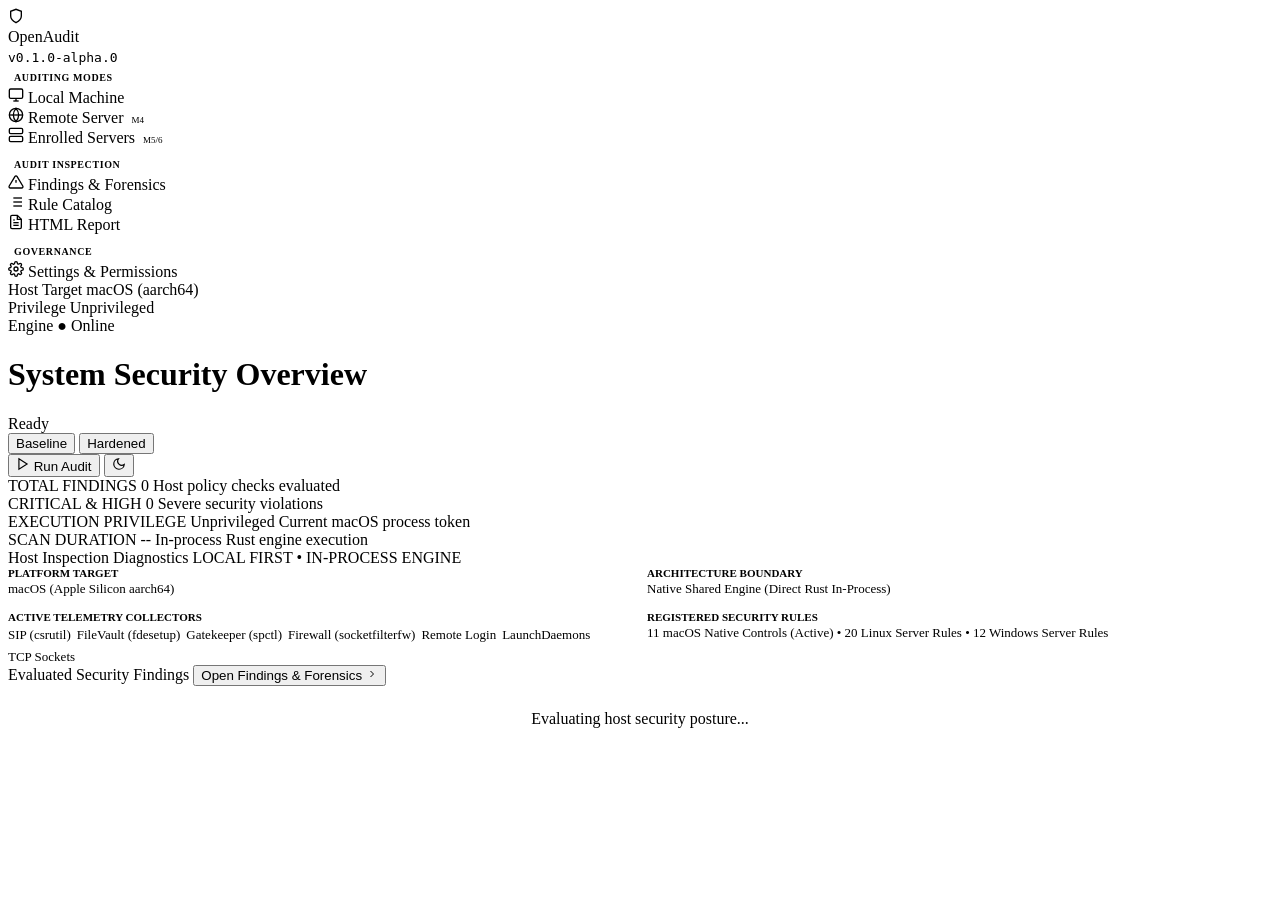
==== apps/desktop/src/ui.html @ 9df9cebf "feat(desktop): implement native macOS GUI with platform-isolated rule catalog and three entry points" ====
<!DOCTYPE html>
<html lang="en" data-theme="light">
<head>
  <meta charset="utf-8">
  <meta name="viewport" content="width=device-width, initial-scale=1">
  <title>OpenAudit Desktop - Host Security Posture</title>
  <style>
    /* Injected from ui.css */
  </style>
</head>
<body>
  <!-- Sidebar Navigation -->
  <aside class="sidebar">
    <div class="brand">
      <div class="brand-icon">
        <svg viewBox="0 0 24 24" width="16" height="16" fill="none" stroke="currentColor" stroke-width="2">
          <path d="M12 22s8-4 8-10V5l-8-3-8 3v7c0 6 8 10 8 10z"/>
        </svg>
      </div>
      <div>
        <div class="brand-title">OpenAudit</div>
        <div style="margin-top: 2px;"><code class="tech-pill">v0.1.0-alpha.0</code></div>
      </div>
    </div>

    <div class="sidebar-section-title" style="font-size: 10px; font-weight: 700; text-transform: uppercase; letter-spacing: 0.06em; color: var(--text-faint); margin: 6px 0 4px 6px;">Auditing Modes</div>
    <nav class="nav-group">
      <div id="nav-overview" class="nav-item active" onclick="showTab('overview')">
        <svg viewBox="0 0 24 24" width="16" height="16" fill="none" stroke="currentColor" stroke-width="2">
          <rect x="2" y="3" width="20" height="14" rx="2" ry="2"/>
          <line x1="8" y1="21" x2="16" y2="21"/>
          <line x1="12" y1="17" x2="12" y2="21"/>
        </svg>
        Local Machine
      </div>

      <div id="nav-remote" class="nav-item" onclick="showTab('remote')">
        <svg viewBox="0 0 24 24" width="16" height="16" fill="none" stroke="currentColor" stroke-width="2">
          <circle cx="12" cy="12" r="10"/>
          <line x1="2" y1="12" x2="22" y2="12"/>
          <path d="M12 2a15.3 15.3 0 0 1 4 10 15.3 15.3 0 0 1-4 10 15.3 15.3 0 0 1-4-10 15.3 15.3 0 0 1 4-10z"/>
        </svg>
        Remote Server
        <span class="tech-pill" style="margin-left: auto; font-size: 9px; padding: 1px 4px;">M4</span>
      </div>

      <div id="nav-enrolled" class="nav-item" onclick="showTab('enrolled')">
        <svg viewBox="0 0 24 24" width="16" height="16" fill="none" stroke="currentColor" stroke-width="2">
          <rect x="2" y="2" width="20" height="8" rx="2" ry="2"/>
          <rect x="2" y="14" width="20" height="8" rx="2" ry="2"/>
          <line x1="6" y1="6" x2="6.01" y2="6"/>
          <line x1="6" y1="18" x2="6.01" y2="18"/>
        </svg>
        Enrolled Servers
        <span class="tech-pill" style="margin-left: auto; font-size: 9px; padding: 1px 4px;">M5/6</span>
      </div>
    </nav>

    <div class="sidebar-section-title" style="font-size: 10px; font-weight: 700; text-transform: uppercase; letter-spacing: 0.06em; color: var(--text-faint); margin: 12px 0 4px 6px;">Audit Inspection</div>
    <nav class="nav-group">
      <div id="nav-findings" class="nav-item" onclick="showTab('findings')">
        <svg viewBox="0 0 24 24" width="16" height="16" fill="none" stroke="currentColor" stroke-width="2">
          <path d="M10.29 3.86L1.82 18a2 2 0 0 0 1.71 3h16.94a2 2 0 0 0 1.71-3L13.71 3.86a2 2 0 0 0-3.42 0z"/>
          <line x1="12" y1="9" x2="12" y2="13"/>
          <line x1="12" y1="17" x2="12.01" y2="17"/>
        </svg>
        Findings &amp; Forensics
        <span id="nav-findings-badge" class="badge badge-high" style="margin-left: auto; display: none;">0</span>
      </div>

      <div id="nav-rules" class="nav-item" onclick="showTab('rules')">
        <svg viewBox="0 0 24 24" width="16" height="16" fill="none" stroke="currentColor" stroke-width="2">
          <line x1="8" y1="6" x2="21" y2="6"/>
          <line x1="8" y1="12" x2="21" y2="12"/>
          <line x1="8" y1="18" x2="21" y2="18"/>
          <line x1="3" y1="6" x2="3.01" y2="6"/>
          <line x1="3" y1="12" x2="3.01" y2="12"/>
          <line x1="3" y1="18" x2="3.01" y2="18"/>
        </svg>
        Rule Catalog
      </div>

      <div id="nav-report" class="nav-item" onclick="showTab('report')">
        <svg viewBox="0 0 24 24" width="16" height="16" fill="none" stroke="currentColor" stroke-width="2">
          <path d="M14 2H6a2 2 0 0 0-2 2v16a2 2 0 0 0 2 2h12a2 2 0 0 0 2-2V8z"/>
          <polyline points="14 2 14 8 20 8"/>
          <line x1="16" y1="13" x2="8" y2="13"/>
          <line x1="16" y1="17" x2="8" y2="17"/>
          <polyline points="10 9 9 9 8 9"/>
        </svg>
        HTML Report
      </div>
    </nav>

    <div class="sidebar-section-title" style="font-size: 10px; font-weight: 700; text-transform: uppercase; letter-spacing: 0.06em; color: var(--text-faint); margin: 12px 0 4px 6px;">Governance</div>
    <nav class="nav-group">
      <div id="nav-settings" class="nav-item" onclick="showTab('settings')">
        <svg viewBox="0 0 24 24" width="16" height="16" fill="none" stroke="currentColor" stroke-width="2">
          <circle cx="12" cy="12" r="3"/>
          <path d="M19.4 15a1.65 1.65 0 0 0 .33 1.82l.06.06a2 2 0 0 1 0 2.83 2 2 0 0 1-2.83 0l-.06-.06a1.65 1.65 0 0 0-1.82-.33 1.65 1.65 0 0 0-1 1.51V21a2 2 0 0 1-2 2 2 2 0 0 1-2-2v-.09A1.65 1.65 0 0 0 9 19.4a1.65 1.65 0 0 0-1.82.33l-.06.06a2 2 0 0 1-2.83 0 2 2 0 0 1 0-2.83l.06-.06a1.65 1.65 0 0 0 .33-1.82 1.65 1.65 0 0 0-1.51-1H3a2 2 0 0 1-2-2 2 2 0 0 1 2-2h.09A1.65 1.65 0 0 0 4.6 9a1.65 1.65 0 0 0-.33-1.82l-.06-.06a2 2 0 0 1 0-2.83 2 2 0 0 1 2.83 0l.06.06a1.65 1.65 0 0 0 1.82.33H9a1.65 1.65 0 0 0 1-1.51V3a2 2 0 0 1 2-2 2 2 0 0 1 2 2v.09a1.65 1.65 0 0 0 1 1.51 1.65 1.65 0 0 0 1.82-.33l.06-.06a2 2 0 0 1 2.83 0 2 2 0 0 1 0 2.83l-.06.06a1.65 1.65 0 0 0-.33 1.82V9a1.65 1.65 0 0 0 1.51 1H21a2 2 0 0 1 2 2 2 2 0 0 1-2 2h-.09a1.65 1.65 0 0 0-1.51 1z"/>
        </svg>
        Settings &amp; Permissions
      </div>
    </nav>

    <div class="sidebar-footer">
      <div class="footer-meta">
        <span>Host Target</span>
        <span id="meta-os" class="tech-pill">macOS (aarch64)</span>
      </div>
      <div class="footer-meta">
        <span>Privilege</span>
        <span id="meta-priv" class="tech-pill">Unprivileged</span>
      </div>
      <div class="footer-meta">
        <span>Engine</span>
        <span class="tech-pill" style="color: var(--accent-green);">&#x25cf; Online</span>
      </div>
    </div>
  </aside>

  <!-- Main Content Area -->
  <main class="main">
    <header class="topbar">
      <div class="topbar-left">
        <h1 id="page-title" class="page-title">System Security Overview</h1>
        <div id="scan-status-pill" class="scan-status-pill">
          <span class="status-dot green"></span> Ready
        </div>
      </div>

      <div class="topbar-right">
        <!-- Segmented Audit Profile -->
        <div class="segmented-group">
          <button class="segmented-btn active" data-profile="baseline" onclick="setProfile('baseline')">Baseline</button>
          <button class="segmented-btn" data-profile="hardened" onclick="setProfile('hardened')">Hardened</button>
        </div>

        <!-- Primary Run Audit Button -->
        <button id="btn-run-audit" class="btn btn-primary" onclick="runAudit()">
          <svg id="btn-run-icon" viewBox="0 0 24 24" width="14" height="14" fill="none" stroke="currentColor" stroke-width="2">
            <polygon points="5 3 19 12 5 21 5 3"/>
          </svg>
          <span id="btn-run-text">Run Audit</span>
        </button>

        <!-- Theme Toggle -->
        <button class="theme-toggle" onclick="toggleTheme()" title="Toggle Light/Dark Theme">
          <span id="theme-icon">
            <svg viewBox="0 0 24 24" width="14" height="14" fill="none" stroke="currentColor" stroke-width="2">
              <path d="M21 12.79A9 9 0 1 1 11.21 3 7 7 0 0 0 21 12.79z"/>
            </svg>
          </span>
        </button>
      </div>
    </header>

    <div class="content">
      <!-- High-Density Audit Progress Bar -->
      <div id="audit-progress-container" class="progress-bar-container" style="display: none;">
        <div class="progress-header">
          <span class="progress-label">
            <svg class="spinner" viewBox="0 0 24 24" width="12" height="12" fill="none" stroke="currentColor" stroke-width="2">
              <path d="M21 12a9 9 0 1 1-6.219-8.56"/>
            </svg>
            <span id="progress-stage-text">Evaluating macOS security posture...</span>
          </span>
          <span id="progress-percent-text" class="progress-percent">0%</span>
        </div>
        <div class="progress-track">
          <div id="progress-fill" class="progress-fill" style="width: 0%;"></div>
        </div>
      </div>

      <!-- Enterprise KPI Stat Tiles (Linear/Stripe standard) -->
      <div class="kpi-grid">
        <div class="kpi-card">
          <span class="kpi-label">TOTAL FINDINGS</span>
          <span id="kpi-total" class="kpi-stat-text">0</span>
          <span class="kpi-caption">Host policy checks evaluated</span>
        </div>

        <div class="kpi-card">
          <span class="kpi-label">CRITICAL &amp; HIGH</span>
          <span id="kpi-crit-high" class="kpi-stat-text green">0</span>
          <span class="kpi-caption">Severe security violations</span>
        </div>

        <div class="kpi-card">
          <span class="kpi-label">EXECUTION PRIVILEGE</span>
          <span id="kpi-privilege" class="kpi-stat-text" style="font-size: 16px; margin-top: 4px;">Unprivileged</span>
          <span class="kpi-caption">Current macOS process token</span>
        </div>

        <div class="kpi-card">
          <span class="kpi-label">SCAN DURATION</span>
          <span id="kpi-duration" class="kpi-stat-text">--</span>
          <span class="kpi-caption">In-process Rust engine execution</span>
        </div>
      </div>

      <!-- Tab 1: Overview (Local Machine) -->
      <div id="tab-overview" class="tab-pane">
        <div class="card">
          <div class="card-header">
            <span class="card-title">Host Inspection Diagnostics</span>
            <span class="badge badge-pass">LOCAL FIRST &bull; IN-PROCESS ENGINE</span>
          </div>
          <div style="display: grid; grid-template-columns: repeat(2, 1fr); gap: 14px; font-size: 13px;">
            <div>
              <div style="color: var(--text-muted); font-size: 11px; font-weight: 700; text-transform: uppercase; margin-bottom: 2px;">Platform Target</div>
              <div id="diag-platform">macOS (Apple Silicon aarch64)</div>
            </div>
            <div>
              <div style="color: var(--text-muted); font-size: 11px; font-weight: 700; text-transform: uppercase; margin-bottom: 2px;">Architecture Boundary</div>
              <div>Native Shared Engine (Direct Rust In-Process)</div>
            </div>
            <div>
              <div style="color: var(--text-muted); font-size: 11px; font-weight: 700; text-transform: uppercase; margin-bottom: 2px;">Active Telemetry Collectors</div>
              <div style="display: flex; gap: 6px; flex-wrap: wrap; margin-top: 4px;">
                <span class="tech-pill">SIP (csrutil)</span>
                <span class="tech-pill">FileVault (fdesetup)</span>
                <span class="tech-pill">Gatekeeper (spctl)</span>
                <span class="tech-pill">Firewall (socketfilterfw)</span>
                <span class="tech-pill">Remote Login</span>
                <span class="tech-pill">LaunchDaemons</span>
                <span class="tech-pill">TCP Sockets</span>
              </div>
            </div>
            <div>
              <div style="color: var(--text-muted); font-size: 11px; font-weight: 700; text-transform: uppercase; margin-bottom: 2px;">Registered Security Rules</div>
              <div id="diag-rules-count">11 macOS Native Controls (Active) &bull; 20 Linux Server Rules &bull; 12 Windows Server Rules</div>
            </div>
          </div>
        </div>

        <div class="card">
          <div class="card-header">
            <span class="card-title">Evaluated Security Findings</span>
            <button class="btn btn-sm" onclick="showTab('findings')">
              Open Findings &amp; Forensics
              <svg viewBox="0 0 24 24" width="12" height="12" fill="none" stroke="currentColor" stroke-width="2"><polyline points="9 18 15 12 9 6"/></svg>
            </button>
          </div>
          <div id="overview-findings-preview">
            <div style="text-align: center; padding: 24px; color: var(--text-faint);">Evaluating host security posture...</div>
          </div>
        </div>
      </div>

      <!-- Tab: Remote Server (Agentless Network Inspection) -->
      <div id="tab-remote" class="tab-pane" style="display: none;">
        <div class="card">
          <div class="card-header">
            <span class="card-title">Remote Server Assessment (Agentless Network Inspection)</span>
            <span class="badge" style="background: var(--bg-subtle); color: var(--accent-blue); border: 1px solid var(--border-light);">MILESTONE 4 ROADMAP</span>
          </div>
          <div style="font-size: 13px; color: var(--text-secondary); margin-bottom: 16px; line-height: 1.5;">
            Assess internet-facing or internal server perimeters without installing software on the target host. Evaluates safely observable network attributes, open ports, TLS/SSL configuration, HTTP security headers, and administrative exposure.
          </div>

          <div style="display: grid; grid-template-columns: 2fr 1fr 1fr; gap: 12px; margin-bottom: 14px;">
            <div>
              <label style="display: block; font-size: 11px; font-weight: 700; text-transform: uppercase; color: var(--text-muted); margin-bottom: 4px;">Target Hostname or IP</label>
              <input type="text" id="remote-target-input" class="input" placeholder="e.g. 192.0.2.10 or server.example.com" value="192.0.2.10" style="width: 100%;">
            </div>
            <div>
              <label style="display: block; font-size: 11px; font-weight: 700; text-transform: uppercase; color: var(--text-muted); margin-bottom: 4px;">Port Range</label>
              <input type="text" id="remote-port-input" class="input" placeholder="e.g. 80, 443, 8080 or 1-1024" value="80, 443, 8080, 8443, 22" style="width: 100%;">
            </div>
            <div>
              <label style="display: block; font-size: 11px; font-weight: 700; text-transform: uppercase; color: var(--text-muted); margin-bottom: 4px;">Scan Profile</label>
              <select class="input" style="width: 100%;">
                <option value="network" selected>Network (Conservative)</option>
                <option value="standard">Standard (Service Detection)</option>
                <option value="deep">Deep (Comprehensive Inspection)</option>
              </select>
            </div>
          </div>

          <div style="margin-bottom: 16px; padding: 12px; background: var(--bg-subtle); border: 1px solid var(--border-light); border-radius: 6px;">
            <label style="display: flex; align-items: flex-start; gap: 8px; font-size: 12px; cursor: pointer;">
              <input type="checkbox" id="remote-auth-check" style="margin-top: 2px;">
              <span><strong>Explicit Authorization Certified:</strong> I certify that I own this target network infrastructure or possess documented, authorized permission from the owner to conduct non-destructive perimeter security assessments.</span>
            </label>
          </div>

          <div style="display: flex; gap: 8px; align-items: center; margin-bottom: 16px;">
            <button class="btn btn-primary" onclick="showRemoteScanNotice()">
              <svg viewBox="0 0 24 24" width="14" height="14" fill="none" stroke="currentColor" stroke-width="2">
                <circle cx="12" cy="12" r="10"/>
                <line x1="12" y1="8" x2="12" y2="12"/>
                <line x1="12" y1="16" x2="12.01" y2="16"/>
              </svg>
              Inspect Remote Target
            </button>
            <span style="font-size: 11px; color: var(--text-muted);">Non-destructive probes &bull; Anti-SSRF enforcement &bull; Rate-limited</span>
          </div>

          <div class="weight-row boost" style="cursor: default;">
            <div style="flex: 1;">
              <div style="font-size: 13px; font-weight: 700; color: var(--text-primary); margin-bottom: 4px;">
                Critical Architectural Distinction: Network Assessment vs Operating System Audit
              </div>
              <div style="font-size: 12px; color: var(--text-secondary); line-height: 1.5;">
                An IP address or hostname alone cannot provide a complete operating-system security audit. Agentless results are classified strictly as a <strong>Network Assessment</strong>. Observable network headers and port states cannot reliably determine internal OS user accounts, file permissions, installed package CVEs, or kernel parameters. Full OS auditing requires local execution or enrolled OpenAudit agents.
              </div>
            </div>
          </div>
        </div>
      </div>

      <!-- Tab: Enrolled Servers (Fleet Management) -->
      <div id="tab-enrolled" class="tab-pane" style="display: none;">
        <div class="card">
          <div class="card-header">
            <span class="card-title">Enrolled Server Fleet Management</span>
            <span class="badge" style="background: var(--bg-subtle); color: var(--accent-blue); border: 1px solid var(--border-light);">MILESTONES 5 &amp; 6 ROADMAP</span>
          </div>
          <div style="font-size: 13px; color: var(--text-secondary); margin-bottom: 16px; line-height: 1.5;">
            Continuous and scheduled server auditing powered by lightweight, securely enrolled OpenAudit agents on Linux and Windows servers. Agents execute local audits using the shared Rust engine and cryptographically sign results back to the control plane.
          </div>

          <div style="display: grid; grid-template-columns: repeat(3, 1fr); gap: 12px; margin-bottom: 16px;">
            <div class="kpi-card" style="padding: 12px;">
              <div class="kpi-label">Step 1 &bull; Agent Install</div>
              <div style="font-size: 13px; font-weight: 600; margin: 4px 0;">Lightweight Binary</div>
              <div class="kpi-caption">Zero-runtime headless binary deployed via Ansible, script, or package manager.</div>
            </div>
            <div class="kpi-card" style="padding: 12px;">
              <div class="kpi-label">Step 2 &bull; Identity &amp; D4</div>
              <div style="font-size: 13px; font-weight: 600; margin: 4px 0;">Hardware Attestation</div>
              <div class="kpi-caption">Cryptographic machine identity backed by TPM 2.0 or secure software keystore.</div>
            </div>
            <div class="kpi-card" style="padding: 12px;">
              <div class="kpi-label">Step 3 &bull; Enrollment</div>
              <div style="font-size: 13px; font-weight: 600; margin: 4px 0;">Mutual TLS Handshake</div>
              <div class="kpi-caption">Enrolls with openaudit-server control plane. Enrollment secrets never exposed.</div>
            </div>
            <div class="kpi-card" style="padding: 12px;">
              <div class="kpi-label">Step 4 &bull; Local Execution</div>
              <div style="font-size: 13px; font-weight: 600; margin: 4px 0;">Shared Rust Engine</div>
              <div class="kpi-caption">Runs local collectors for Linux/Windows rules in under 300ms. No engine duplication.</div>
            </div>
            <div class="kpi-card" style="padding: 12px;">
              <div class="kpi-label">Step 5 &bull; Signed Telemetry</div>
              <div style="font-size: 13px; font-weight: 600; margin: 4px 0;">Tamper-Evident Evidence</div>
              <div class="kpi-caption">Transmits signed findings, evidence, and check statuses with replay protection.</div>
            </div>
            <div class="kpi-card" style="padding: 12px;">
              <div class="kpi-label">Step 6 &bull; Centralized Fleet</div>
              <div style="font-size: 13px; font-weight: 600; margin: 4px 0;">Continuous Posture</div>
              <div class="kpi-caption">Multi-tenant dashboard, scheduled cron audits, and historical posture tracking.</div>
            </div>
          </div>

          <div class="card" style="padding: 0; overflow: hidden; margin-top: 14px;">
            <table class="data-table">
              <thead>
                <tr>
                  <th>Server Hostname</th>
                  <th>Operating System</th>
                  <th>Enrolled Status</th>
                  <th>Attestation</th>
                  <th>Last Audit</th>
                  <th>Severity Posture</th>
                </tr>
              </thead>
              <tbody>
                <tr>
                  <td><code>prod-api-01.infra.internal</code></td>
                  <td>Ubuntu 24.04 LTS (x86_64)</td>
                  <td><span class="badge badge-pass">Enrolled</span></td>
                  <td><span class="tech-pill">TPM 2.0 &bull; D4 Verified</span></td>
                  <td>12 mins ago</td>
                  <td><span class="badge badge-pass">0 Findings</span></td>
                </tr>
                <tr>
                  <td><code>db-primary.infra.internal</code></td>
                  <td>Debian 12 Bookworm</td>
                  <td><span class="badge badge-pass">Enrolled</span></td>
                  <td><span class="tech-pill">Software Keystore</span></td>
                  <td>1 hour ago</td>
                  <td><span class="badge badge-med">1 Medium</span></td>
                </tr>
                <tr>
                  <td><code>win-dc-01.corp.internal</code></td>
                  <td>Windows Server 2025</td>
                  <td><span class="badge badge-pass">Enrolled</span></td>
                  <td><span class="tech-pill">vTPM &bull; D4 Verified</span></td>
                  <td>4 hours ago</td>
                  <td><span class="badge badge-high">1 High</span></td>
                </tr>
              </tbody>
            </table>
            <div style="padding: 10px 14px; background: var(--bg-subtle); border-top: 1px solid var(--border-light); font-size: 11px; color: var(--text-muted); display: flex; justify-content: space-between;">
              <span>3 Enrolled Server Agents (Fleet Architecture Specification)</span>
              <span>Control Plane &bull; Scheduled for M5/M6</span>
            </div>
          </div>
        </div>
      </div>

      <!-- Tab 2: Findings & Forensics (Master-Detail Linear Standard) -->
      <div id="tab-findings" class="tab-pane" style="display: none;">
        <div class="master-detail-grid">
          <!-- Left: Master Findings List -->
          <div class="master-pane">
            <div style="display: flex; align-items: center; justify-content: space-between; margin-bottom: 10px;">
              <div class="segmented-group">
                <button class="segmented-btn filter-btn active" data-severity="all" onclick="filterFindings('all')">All (<span id="count-all">0</span>)</button>
                <button class="segmented-btn filter-btn" data-severity="critical" onclick="filterFindings('critical')">Crit (<span id="count-crit">0</span>)</button>
                <button class="segmented-btn filter-btn" data-severity="high" onclick="filterFindings('high')">High (<span id="count-high">0</span>)</button>
                <button class="segmented-btn filter-btn" data-severity="medium" onclick="filterFindings('medium')">Med (<span id="count-med">0</span>)</button>
                <button class="segmented-btn filter-btn" data-severity="low" onclick="filterFindings('low')">Low (<span id="count-low">0</span>)</button>
              </div>

              <input type="text" id="findings-search" class="input search-box" placeholder="Filter..." oninput="onSearchFindings()">
            </div>

            <div id="findings-list" class="master-list">
              <div style="text-align: center; padding: 40px; color: var(--text-faint);">Loading findings...</div>
            </div>
          </div>

          <!-- Right: Detailed Forensic Inspector -->
          <div class="detail-pane">
            <div style="display: flex; align-items: flex-start; justify-content: space-between; margin-bottom: 12px;">
              <div>
                <div style="display: flex; align-items: center; gap: 8px; margin-bottom: 4px;">
                  <span id="detail-sev-badge" class="badge badge-high">HIGH</span>
                  <code id="detail-rule-id" class="tech-pill">macos.firewall.disabled</code>
                </div>
                <h2 id="detail-title" style="font-size: 17px; font-weight: 700; margin: 0; color: var(--text-primary);">macOS Application Firewall Disabled</h2>
              </div>
              <span id="detail-target" class="tech-pill" style="font-size: 11px;">Target: ApplicationFirewall</span>
            </div>

            <div style="font-size: 11px; font-weight: 700; text-transform: uppercase; color: var(--text-muted); margin-bottom: 4px;">Security Impact &amp; Risk</div>
            <div id="detail-desc" style="font-size: 13px; color: var(--text-secondary); margin-bottom: 16px; line-height: 1.5;"></div>

            <div style="font-size: 11px; font-weight: 700; text-transform: uppercase; color: var(--text-muted); margin-bottom: 4px;">Operator Remediation Guidance</div>
            <div id="detail-rem" class="remediation-box"></div>
            
            <div class="code-action-box">
              <code id="detail-rem-cmd">sudo /usr/libexec/ApplicationFirewall/socketfilterfw --setglobalstate on</code>
              <button class="btn btn-sm" onclick="copyRemediationCmd()">
                <svg viewBox="0 0 24 24" width="12" height="12" fill="none" stroke="currentColor" stroke-width="2"><rect x="9" y="9" width="13" height="13" rx="2" ry="2"/><path d="M5 15H4a2 2 0 0 1-2-2V4a2 2 0 0 1 2-2h9a2 2 0 0 1 2 2v1"/></svg>
                Copy Command
              </button>
            </div>

            <div style="font-size: 11px; font-weight: 700; text-transform: uppercase; color: var(--text-muted); margin: 18px 0 4px 0;">Captured Forensic System Evidence</div>
            <div class="terminal-window">
              <div class="terminal-header">
                <span>PAYLOAD INSPECTOR &bull; SANITIZED TELEMETRY</span>
                <span class="terminal-badge">
                  <svg viewBox="0 0 24 24" width="10" height="10" fill="none" stroke="currentColor" stroke-width="2"><polyline points="20 6 9 17 4 12"/></svg>
                  VERIFIED
                </span>
              </div>
              <pre id="detail-payload" class="evidence-box">// Raw telemetry payload</pre>
            </div>
          </div>
        </div>
      </div>

      <!-- Tab 3: Rule Catalog -->
      <div id="tab-rules" class="tab-pane" style="display: none;">
        <div style="display: flex; align-items: center; justify-content: space-between; margin-bottom: 12px;">
          <div class="segmented-group">
            <button class="segmented-btn rule-plat-btn active" data-platform="MacOS" onclick="filterRulesPlatform('MacOS')">macOS Native (11 Active)</button>
            <button class="segmented-btn rule-plat-btn" data-platform="Linux" onclick="filterRulesPlatform('Linux')">Linux Server (20)</button>
            <button class="segmented-btn rule-plat-btn" data-platform="Windows" onclick="filterRulesPlatform('Windows')">Windows Server (12)</button>
            <button class="segmented-btn rule-plat-btn" data-platform="all" onclick="filterRulesPlatform('all')">All Platforms (43)</button>
          </div>

          <input type="text" id="rules-search" class="input search-box" placeholder="Search rules..." oninput="onSearchRules()">
        </div>

        <div id="platform-scope-banner" class="weight-row boost" style="margin-bottom: 12px; cursor: default;">
          <div style="flex: 1;">
            <div id="platform-scope-title" style="font-size: 13px; font-weight: 700; color: var(--text-primary); margin-bottom: 2px;">
              macOS Host Security Controls (Active)
            </div>
            <div id="platform-scope-desc" style="font-size: 12px; color: var(--text-secondary);">
              11 native platform security rules evaluated directly against this macOS host (Sonoma &amp; Sequoia Apple Silicon).
            </div>
          </div>
        </div>

        <div class="card" style="padding: 0; overflow: hidden;">
          <table class="data-table">
            <thead>
              <tr>
                <th style="width: 250px;">Rule Identifier</th>
                <th>Rule Title</th>
                <th style="width: 80px;">Severity</th>
                <th style="width: 110px;">Privilege</th>
                <th style="width: 80px;">Profile</th>
                <th style="width: 150px;">OS Target &amp; Status</th>
              </tr>
            </thead>
            <tbody id="rules-tbody">
              <tr><td colspan="6" style="text-align: center; padding: 24px; color: var(--text-faint);">Loading built-in rule catalog...</td></tr>
            </tbody>
          </table>
          <div style="padding: 10px 14px; background: var(--bg-subtle); border-top: 1px solid var(--border-light); font-size: 11px; color: var(--text-muted); display: flex; justify-content: space-between;">
            <span id="rules-count-label">Showing 11 rules</span>
            <span>Shared Rust Engine &bull; Zero Simulation</span>
          </div>
        </div>
      </div>

      <!-- Tab 4: HTML Report Preview -->
      <div id="tab-report" class="tab-pane" style="display: none;">
        <div style="display: flex; align-items: center; justify-content: space-between; margin-bottom: 12px;">
          <div style="font-size: 12px; color: var(--text-secondary);">
            Self-contained static audit report generated directly from in-process engine results.
          </div>
          <div style="display: flex; gap: 8px;">
            <button class="btn" onclick="openExportedReport()">
              <svg viewBox="0 0 24 24" width="14" height="14" fill="none" stroke="currentColor" stroke-width="2">
                <path d="M18 13v6a2 2 0 0 1-2 2H5a2 2 0 0 1-2-2V8a2 2 0 0 1 2-2h6"/>
                <polyline points="15 3 21 3 21 9"/>
                <line x1="10" y1="14" x2="21" y2="3"/>
              </svg>
              Open in Browser
            </button>
            <button class="btn btn-primary" onclick="exportReport()">
              <svg viewBox="0 0 24 24" width="14" height="14" fill="none" stroke="currentColor" stroke-width="2">
                <path d="M21 15v4a2 2 0 0 1-2 2H5a2 2 0 0 1-2-2v-4"/>
                <polyline points="7 10 12 15 17 10"/>
                <line x1="12" y1="15" x2="12" y2="3"/>
              </svg>
              Export HTML Report
            </button>
          </div>
        </div>
        <div class="card" style="padding: 0; overflow: hidden; height: calc(100vh - 215px);">
          <iframe id="report-iframe" style="width: 100%; height: 100%; border: none; background: var(--bg-card);"></iframe>
        </div>
      </div>

      <!-- Tab 5: Settings & macOS Permissions -->
      <div id="tab-settings" class="tab-pane" style="display: none;">
        <!-- macOS System Permissions Card -->
        <div class="card">
          <div class="card-header">
            <span class="card-title">macOS System Security &amp; Permissions (TCC)</span>
            <div style="display: flex; gap: 8px; align-items: center;">
              <span id="perms-live-indicator" class="tech-pill" style="color: var(--accent-green);">&#x25cf; Live Diagnostics</span>
              <button class="btn btn-sm" onclick="recheckPermissions()">
                <svg viewBox="0 0 24 24" width="12" height="12" fill="none" stroke="currentColor" stroke-width="2">
                  <path d="M21.5 2v6h-6M2.5 22v-6h6M2 11.5a10 10 0 0 1 18.8-4.3M22 12.5a10 10 0 0 1-18.8 4.3"/>
                </svg>
                Re-check Permissions
              </button>
            </div>
          </div>

          <div id="fda-warning-banner" class="weight-row penalty-high" style="display: none; margin-bottom: 14px; cursor: default;">
            <div style="flex: 1; padding-right: 12px;">
              <div style="font-weight: 700; font-size: 13px; color: var(--text-primary); margin-bottom: 2px;">Full Disk Access Permission Recommended for Deep Telemetry</div>
              <div style="font-size: 12px; color: var(--text-secondary); line-height: 1.4;">
                macOS TCC restricts unprivileged inspection of system daemons in <code>/Library/LaunchDaemons</code>. Click <strong>Open Full Disk Access Settings</strong> below, toggle OpenAudit / Terminal to Allowed, then click <strong>Re-check Permissions</strong>.
              </div>
            </div>
          </div>

          <div class="action-row">
            <div class="action-row-left">
              <div class="action-row-title">
                Full Disk Access (FDA)
                <span id="fda-status-badge" class="badge badge-neutral">Checking...</span>
              </div>
              <div class="action-row-desc">
                Required for deep inspection of protected launch daemons in <code>/Library/LaunchDaemons</code>, Time Machine configurations, and daemon security states without TCC permission blocks.
              </div>
            </div>
            <button class="btn btn-sm" onclick="openSystemSettings('fda')">
              Open Full Disk Access Settings
              <svg viewBox="0 0 24 24" width="12" height="12" fill="none" stroke="currentColor" stroke-width="2"><path d="M18 13v6a2 2 0 0 1-2 2H5a2 2 0 0 1-2-2V8a2 2 0 0 1 2-2h6"/><polyline points="15 3 21 3 21 9"/><line x1="10" y1="14" x2="21" y2="3"/></svg>
            </button>
          </div>

          <div class="action-row">
            <div class="action-row-left">
              <div class="action-row-title">
                System Integrity Protection (SIP)
                <span id="sip-status-badge" class="badge badge-neutral">Checking...</span>
              </div>
              <div class="action-row-desc">
                Apple kernel-level security architecture enforcing rootless containment over system binaries. OpenAudit audits SIP posture in read-only mode without modifying system files.
              </div>
            </div>
            <button class="btn btn-sm" onclick="openSystemSettings('security')">
              Privacy &amp; Security Settings
              <svg viewBox="0 0 24 24" width="12" height="12" fill="none" stroke="currentColor" stroke-width="2"><path d="M18 13v6a2 2 0 0 1-2 2H5a2 2 0 0 1-2-2V8a2 2 0 0 1 2-2h6"/><polyline points="15 3 21 3 21 9"/><line x1="10" y1="14" x2="21" y2="3"/></svg>
            </button>
          </div>

          <div class="action-row">
            <div class="action-row-left">
              <div class="action-row-title">
                macOS Application Firewall
                <span id="fw-status-badge" class="badge badge-high">Audited</span>
              </div>
              <div class="action-row-desc">
                Socket filter application firewall inspected by OpenAudit rule <code>macos.firewall.disabled</code>.
              </div>
            </div>
            <button class="btn btn-sm" onclick="openSystemSettings('firewall')">
              Open Firewall Settings
              <svg viewBox="0 0 24 24" width="12" height="12" fill="none" stroke="currentColor" stroke-width="2"><path d="M18 13v6a2 2 0 0 1-2 2H5a2 2 0 0 1-2-2V8a2 2 0 0 1 2-2h6"/><polyline points="15 3 21 3 21 9"/><line x1="10" y1="14" x2="21" y2="3"/></svg>
            </button>
          </div>
        </div>

        <!-- Execution Privilege & Elevation Card -->
        <div class="card">
          <div class="card-header">
            <span class="card-title">Execution Privilege &amp; Elevation Guidance</span>
            <span id="settings-priv-badge" class="badge badge-neutral">UNPRIVILEGED</span>
          </div>

          <div style="font-size: 13px; color: var(--text-secondary); margin-bottom: 12px; line-height: 1.5;">
            OpenAudit runs safely as an unprivileged process by default. Rules requiring root access are marked with <code>PrivilegeLevel::Root</code> and are skipped when run unprivileged to protect host integrity.
          </div>

          <div style="display: grid; grid-template-columns: repeat(3, 1fr); gap: 12px; margin-bottom: 14px;">
            <div style="background: var(--bg-subtle); padding: 10px 12px; border-radius: 6px; border: 1px solid var(--border-light);">
              <div style="font-size: 11px; font-weight: 700; color: var(--text-muted); text-transform: uppercase;">Process UID</div>
              <div id="settings-uid" style="font-family: var(--font-mono); font-size: 16px; font-weight: 700; margin-top: 2px;">501</div>
            </div>
            <div style="background: var(--bg-subtle); padding: 10px 12px; border-radius: 6px; border: 1px solid var(--border-light);">
              <div style="font-size: 11px; font-weight: 700; color: var(--text-muted); text-transform: uppercase;">User Account</div>
              <div id="settings-user" style="font-family: var(--font-mono); font-size: 16px; font-weight: 700; margin-top: 2px;">mac</div>
            </div>
            <div style="background: var(--bg-subtle); padding: 10px 12px; border-radius: 6px; border: 1px solid var(--border-light);">
              <div style="font-size: 11px; font-weight: 700; color: var(--text-muted); text-transform: uppercase;">Effective Token</div>
              <div id="settings-effective" style="font-family: var(--font-mono); font-size: 16px; font-weight: 700; margin-top: 2px;">Unprivileged</div>
            </div>
          </div>

          <div style="font-size: 11px; font-weight: 700; text-transform: uppercase; color: var(--text-muted); margin-bottom: 6px;">Elevated Terminal Execution Commands</div>
          <pre class="evidence-box"># Run full root posture audit from terminal:
sudo target/release/openaudit-cli scan --profile hardened

# Launch desktop GUI with root privilege:
sudo ./target/debug/openaudit-desktop</pre>
        </div>

        <!-- Engine Local-First Governance Card -->
        <div class="card">
          <div class="card-header">
            <span class="card-title">Audit Engine Governance</span>
            <span class="badge badge-pass">OFFLINE &bull; ZERO CLOUD TELEMETRY</span>
          </div>

          <div style="display: grid; grid-template-columns: repeat(2, 1fr); gap: 12px; font-size: 13px;">
            <div>
              <div style="color: var(--text-muted); font-size: 11px; font-weight: 700; text-transform: uppercase; margin-bottom: 2px;">Engine Version</div>
              <div><code class="tech-pill">openaudit-engine v0.1.0-alpha.0</code></div>
            </div>
            <div>
              <div style="color: var(--text-muted); font-size: 11px; font-weight: 700; text-transform: uppercase; margin-bottom: 2px;">Target Host Architecture</div>
              <div><code class="tech-pill">aarch64-apple-darwin (Apple Silicon)</code></div>
            </div>
            <div>
              <div style="color: var(--text-muted); font-size: 11px; font-weight: 700; text-transform: uppercase; margin-bottom: 2px;">Default Target Organization</div>
              <div><code class="tech-pill">openaudit:desktop:local</code></div>
            </div>
            <div>
              <div style="color: var(--text-muted); font-size: 11px; font-weight: 700; text-transform: uppercase; margin-bottom: 2px;">HTML Report Output Path</div>
              <div><code class="tech-pill">/tmp/openaudit-report.html</code></div>
            </div>
          </div>
        </div>
      </div>
    </div>
  </main>

  <script>
    /* Injected from ui.js */
  </script>
</body>
</html>
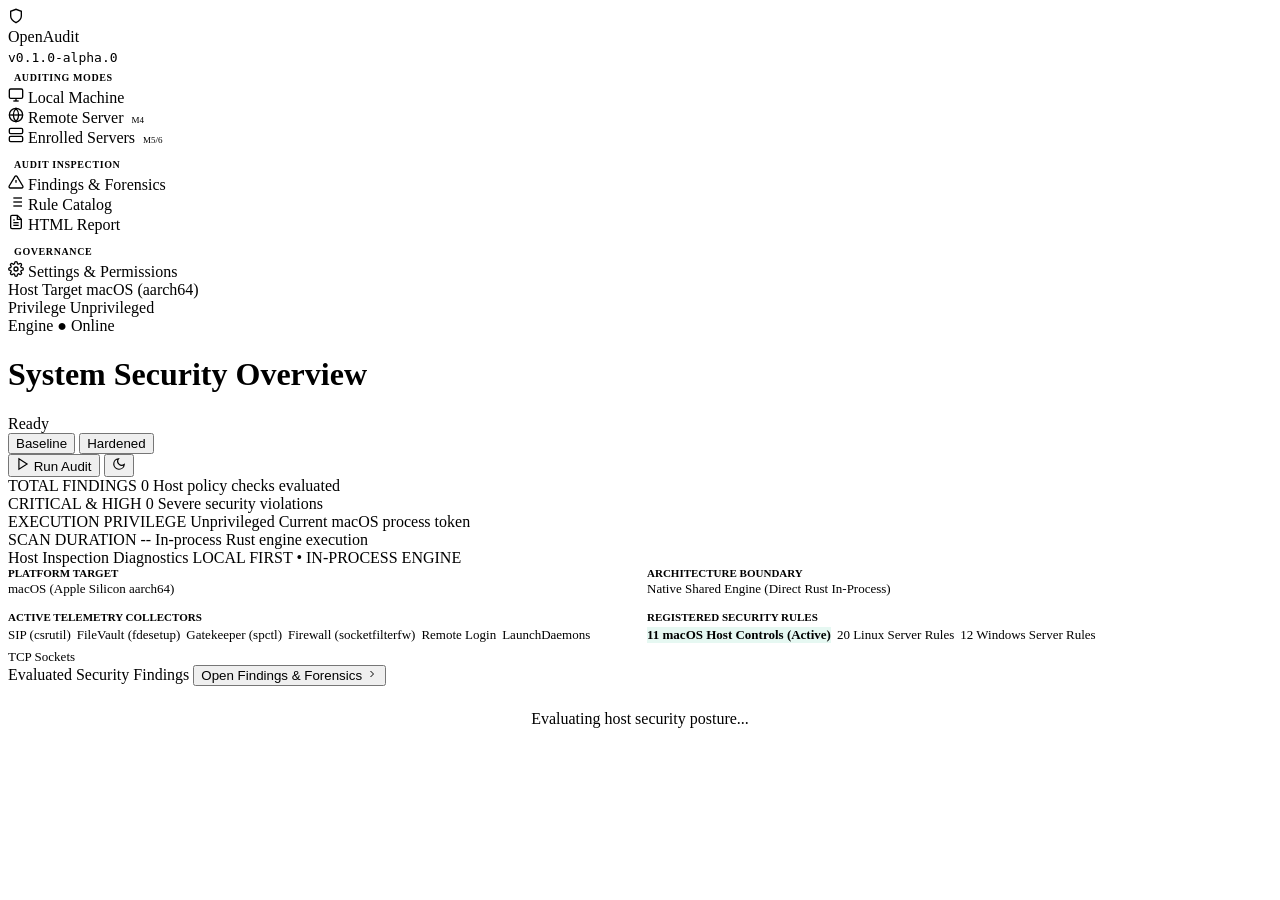
==== commit bd318f4a: "fix(desktop): enforce strict OS platform isolation in rule catalog and overview diagnostics" ====
--- a/apps/desktop/src/ui.html
+++ b/apps/desktop/src/ui.html
@@ -172,35 +172,35 @@
         </div>
       </div>
 
-      <!-- Enterprise KPI Stat Tiles (Linear/Stripe standard) -->
-      <div class="kpi-grid">
-        <div class="kpi-card">
-          <span class="kpi-label">TOTAL FINDINGS</span>
-          <span id="kpi-total" class="kpi-stat-text">0</span>
-          <span class="kpi-caption">Host policy checks evaluated</span>
-        </div>
-
-        <div class="kpi-card">
-          <span class="kpi-label">CRITICAL &amp; HIGH</span>
-          <span id="kpi-crit-high" class="kpi-stat-text green">0</span>
-          <span class="kpi-caption">Severe security violations</span>
-        </div>
-
-        <div class="kpi-card">
-          <span class="kpi-label">EXECUTION PRIVILEGE</span>
-          <span id="kpi-privilege" class="kpi-stat-text" style="font-size: 16px; margin-top: 4px;">Unprivileged</span>
-          <span class="kpi-caption">Current macOS process token</span>
-        </div>
-
-        <div class="kpi-card">
-          <span class="kpi-label">SCAN DURATION</span>
-          <span id="kpi-duration" class="kpi-stat-text">--</span>
-          <span class="kpi-caption">In-process Rust engine execution</span>
-        </div>
-      </div>
-
       <!-- Tab 1: Overview (Local Machine) -->
       <div id="tab-overview" class="tab-pane">
+        <!-- Enterprise KPI Stat Tiles (Host Security Overview) -->
+        <div class="kpi-grid">
+          <div class="kpi-card">
+            <span class="kpi-label">TOTAL FINDINGS</span>
+            <span id="kpi-total" class="kpi-stat-text">0</span>
+            <span class="kpi-caption">Host policy checks evaluated</span>
+          </div>
+
+          <div class="kpi-card">
+            <span class="kpi-label">CRITICAL &amp; HIGH</span>
+            <span id="kpi-crit-high" class="kpi-stat-text green">0</span>
+            <span class="kpi-caption">Severe security violations</span>
+          </div>
+
+          <div class="kpi-card">
+            <span class="kpi-label">EXECUTION PRIVILEGE</span>
+            <span id="kpi-privilege" class="kpi-stat-text" style="font-size: 16px; margin-top: 4px;">Unprivileged</span>
+            <span class="kpi-caption">Current macOS process token</span>
+          </div>
+
+          <div class="kpi-card">
+            <span class="kpi-label">SCAN DURATION</span>
+            <span id="kpi-duration" class="kpi-stat-text">--</span>
+            <span class="kpi-caption">In-process Rust engine execution</span>
+          </div>
+        </div>
+
         <div class="card">
           <div class="card-header">
             <span class="card-title">Host Inspection Diagnostics</span>
@@ -229,7 +229,11 @@
             </div>
             <div>
               <div style="color: var(--text-muted); font-size: 11px; font-weight: 700; text-transform: uppercase; margin-bottom: 2px;">Registered Security Rules</div>
-              <div id="diag-rules-count">11 macOS Native Controls (Active) &bull; 20 Linux Server Rules &bull; 12 Windows Server Rules</div>
+              <div id="diag-rules-count" style="display: flex; gap: 6px; flex-wrap: wrap; align-items: center; margin-top: 4px;">
+                <span class="tech-pill" style="color: var(--accent-green); background: rgba(16,185,129,0.1); border-color: rgba(16,185,129,0.2); font-weight: 600;">11 macOS Host Controls (Active)</span>
+                <span class="tech-pill" style="color: var(--text-muted);">20 Linux Server Rules</span>
+                <span class="tech-pill" style="color: var(--text-muted);">12 Windows Server Rules</span>
+              </div>
             </div>
           </div>
         </div>
@@ -286,15 +290,16 @@
           </div>
 
           <div style="display: flex; gap: 8px; align-items: center; margin-bottom: 16px;">
-            <button class="btn btn-primary" onclick="showRemoteScanNotice()">
+            <button class="btn" onclick="showRemoteScanNotice()" style="cursor: pointer;">
               <svg viewBox="0 0 24 24" width="14" height="14" fill="none" stroke="currentColor" stroke-width="2">
                 <circle cx="12" cy="12" r="10"/>
                 <line x1="12" y1="8" x2="12" y2="12"/>
                 <line x1="12" y1="16" x2="12.01" y2="16"/>
               </svg>
-              Inspect Remote Target
-            </button>
-            <span style="font-size: 11px; color: var(--text-muted);">Non-destructive probes &bull; Anti-SSRF enforcement &bull; Rate-limited</span>
+              Inspect Remote Target (Planned for M4)
+            </button>
+            <span class="badge" style="background: var(--bg-subtle); color: var(--accent-blue); border: 1px solid var(--border-light);">SCHEDULED FOR MILESTONE 4</span>
+            <span style="font-size: 11px; color: var(--text-muted); margin-left: 4px;">Anti-SSRF &bull; Rate-limited &bull; Non-destructive</span>
           </div>
 
           <div class="weight-row boost" style="cursor: default;">
@@ -465,17 +470,25 @@
         </div>
       </div>
 
-      <!-- Tab 3: Rule Catalog -->
+      <!-- Tab 3: Rule Catalog (Clean OS Platform Isolation) -->
       <div id="tab-rules" class="tab-pane" style="display: none;">
-        <div style="display: flex; align-items: center; justify-content: space-between; margin-bottom: 12px;">
+        <div style="display: flex; align-items: center; justify-content: space-between; margin-bottom: 12px; flex-wrap: wrap; gap: 8px;">
           <div class="segmented-group">
-            <button class="segmented-btn rule-plat-btn active" data-platform="MacOS" onclick="filterRulesPlatform('MacOS')">macOS Native (11 Active)</button>
-            <button class="segmented-btn rule-plat-btn" data-platform="Linux" onclick="filterRulesPlatform('Linux')">Linux Server (20)</button>
-            <button class="segmented-btn rule-plat-btn" data-platform="Windows" onclick="filterRulesPlatform('Windows')">Windows Server (12)</button>
-            <button class="segmented-btn rule-plat-btn" data-platform="all" onclick="filterRulesPlatform('all')">All Platforms (43)</button>
-          </div>
-
-          <input type="text" id="rules-search" class="input search-box" placeholder="Search rules..." oninput="onSearchRules()">
+            <button class="segmented-btn rule-plat-btn active" data-platform="MacOS" onclick="filterRulesPlatform('MacOS')">
+              macOS Controls (11 Active)
+            </button>
+            <button class="segmented-btn rule-plat-btn" data-platform="Linux" onclick="filterRulesPlatform('Linux')">
+              Linux Server Rules (20)
+            </button>
+            <button class="segmented-btn rule-plat-btn" data-platform="Windows" onclick="filterRulesPlatform('Windows')">
+              Windows Server Rules (12)
+            </button>
+            <button class="segmented-btn rule-plat-btn" data-platform="all" onclick="filterRulesPlatform('all')">
+              All Platforms (Partitioned by OS)
+            </button>
+          </div>
+
+          <input type="text" id="rules-search" class="input search-box" placeholder="Search rules in selected scope..." oninput="onSearchRules()">
         </div>
 
         <div id="platform-scope-banner" class="weight-row boost" style="margin-bottom: 12px; cursor: default;">
@@ -498,7 +511,7 @@
                 <th style="width: 80px;">Severity</th>
                 <th style="width: 110px;">Privilege</th>
                 <th style="width: 80px;">Profile</th>
-                <th style="width: 150px;">OS Target &amp; Status</th>
+                <th style="width: 170px;">Target OS &amp; Execution Scope</th>
               </tr>
             </thead>
             <tbody id="rules-tbody">
@@ -507,7 +520,7 @@
           </table>
           <div style="padding: 10px 14px; background: var(--bg-subtle); border-top: 1px solid var(--border-light); font-size: 11px; color: var(--text-muted); display: flex; justify-content: space-between;">
             <span id="rules-count-label">Showing 11 rules</span>
-            <span>Shared Rust Engine &bull; Zero Simulation</span>
+            <span>Platform Isolated &bull; Zero Rule Leakage</span>
           </div>
         </div>
       </div>
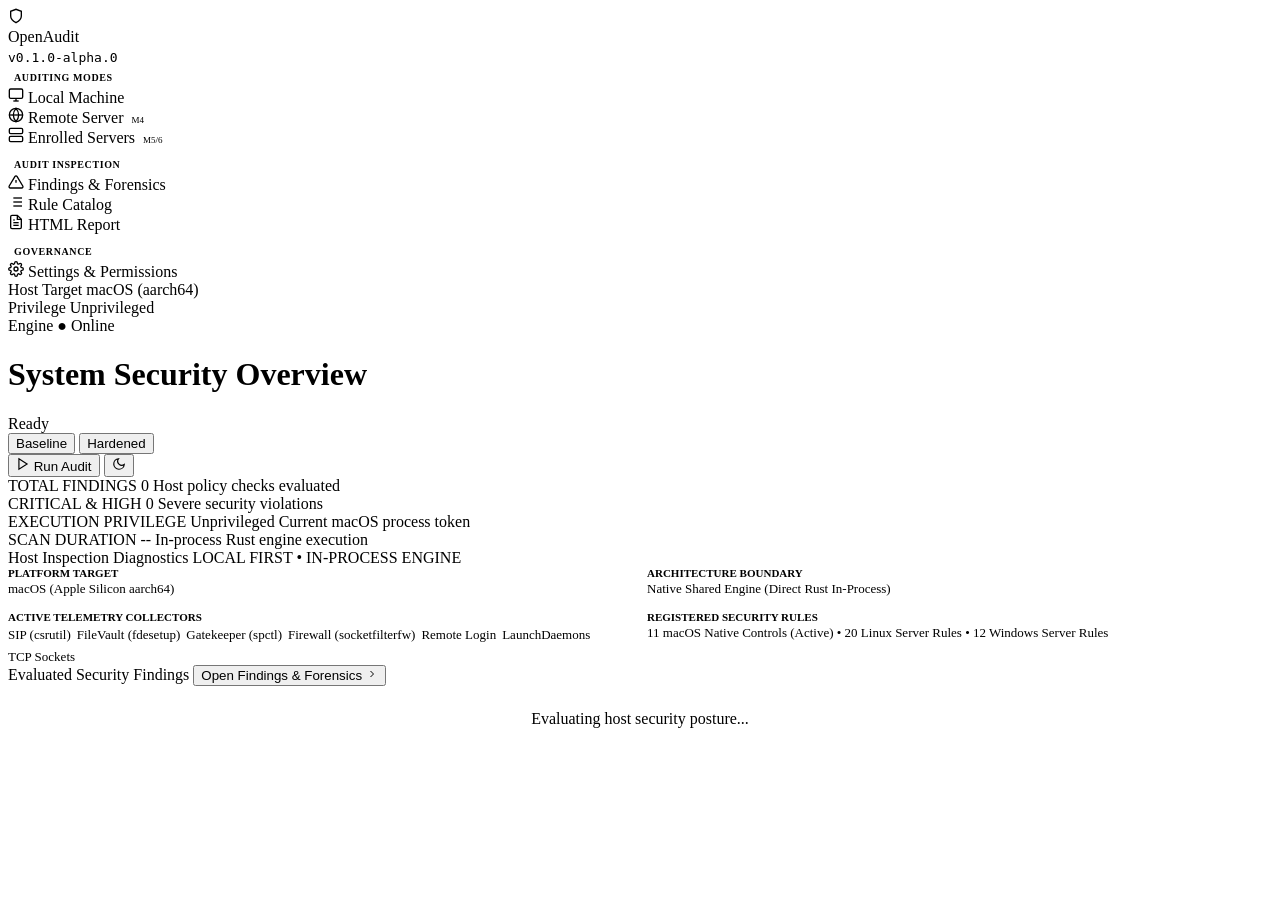
==== commit 3c6074d4: "feat(desktop): add prominent remote scan primary action button and fix text selection shortcuts" ====
--- a/apps/desktop/src/ui.html
+++ b/apps/desktop/src/ui.html
@@ -172,35 +172,35 @@
         </div>
       </div>
 
+      <!-- Enterprise KPI Stat Tiles (Linear/Stripe standard) -->
+      <div class="kpi-grid">
+        <div class="kpi-card">
+          <span class="kpi-label">TOTAL FINDINGS</span>
+          <span id="kpi-total" class="kpi-stat-text">0</span>
+          <span class="kpi-caption">Host policy checks evaluated</span>
+        </div>
+
+        <div class="kpi-card">
+          <span class="kpi-label">CRITICAL &amp; HIGH</span>
+          <span id="kpi-crit-high" class="kpi-stat-text green">0</span>
+          <span class="kpi-caption">Severe security violations</span>
+        </div>
+
+        <div class="kpi-card">
+          <span class="kpi-label">EXECUTION PRIVILEGE</span>
+          <span id="kpi-privilege" class="kpi-stat-text" style="font-size: 16px; margin-top: 4px;">Unprivileged</span>
+          <span class="kpi-caption">Current macOS process token</span>
+        </div>
+
+        <div class="kpi-card">
+          <span class="kpi-label">SCAN DURATION</span>
+          <span id="kpi-duration" class="kpi-stat-text">--</span>
+          <span class="kpi-caption">In-process Rust engine execution</span>
+        </div>
+      </div>
+
       <!-- Tab 1: Overview (Local Machine) -->
       <div id="tab-overview" class="tab-pane">
-        <!-- Enterprise KPI Stat Tiles (Host Security Overview) -->
-        <div class="kpi-grid">
-          <div class="kpi-card">
-            <span class="kpi-label">TOTAL FINDINGS</span>
-            <span id="kpi-total" class="kpi-stat-text">0</span>
-            <span class="kpi-caption">Host policy checks evaluated</span>
-          </div>
-
-          <div class="kpi-card">
-            <span class="kpi-label">CRITICAL &amp; HIGH</span>
-            <span id="kpi-crit-high" class="kpi-stat-text green">0</span>
-            <span class="kpi-caption">Severe security violations</span>
-          </div>
-
-          <div class="kpi-card">
-            <span class="kpi-label">EXECUTION PRIVILEGE</span>
-            <span id="kpi-privilege" class="kpi-stat-text" style="font-size: 16px; margin-top: 4px;">Unprivileged</span>
-            <span class="kpi-caption">Current macOS process token</span>
-          </div>
-
-          <div class="kpi-card">
-            <span class="kpi-label">SCAN DURATION</span>
-            <span id="kpi-duration" class="kpi-stat-text">--</span>
-            <span class="kpi-caption">In-process Rust engine execution</span>
-          </div>
-        </div>
-
         <div class="card">
           <div class="card-header">
             <span class="card-title">Host Inspection Diagnostics</span>
@@ -229,11 +229,7 @@
             </div>
             <div>
               <div style="color: var(--text-muted); font-size: 11px; font-weight: 700; text-transform: uppercase; margin-bottom: 2px;">Registered Security Rules</div>
-              <div id="diag-rules-count" style="display: flex; gap: 6px; flex-wrap: wrap; align-items: center; margin-top: 4px;">
-                <span class="tech-pill" style="color: var(--accent-green); background: rgba(16,185,129,0.1); border-color: rgba(16,185,129,0.2); font-weight: 600;">11 macOS Host Controls (Active)</span>
-                <span class="tech-pill" style="color: var(--text-muted);">20 Linux Server Rules</span>
-                <span class="tech-pill" style="color: var(--text-muted);">12 Windows Server Rules</span>
-              </div>
+              <div id="diag-rules-count">11 macOS Native Controls (Active) &bull; 20 Linux Server Rules &bull; 12 Windows Server Rules</div>
             </div>
           </div>
         </div>
@@ -266,15 +262,15 @@
           <div style="display: grid; grid-template-columns: 2fr 1fr 1fr; gap: 12px; margin-bottom: 14px;">
             <div>
               <label style="display: block; font-size: 11px; font-weight: 700; text-transform: uppercase; color: var(--text-muted); margin-bottom: 4px;">Target Hostname or IP</label>
-              <input type="text" id="remote-target-input" class="input" placeholder="e.g. 192.0.2.10 or server.example.com" value="192.0.2.10" style="width: 100%;">
+              <input type="text" id="remote-target-input" class="input" placeholder="e.g. 192.0.2.10 or scanme.nmap.org" value="192.0.2.10" onfocus="this.select()" style="width: 100%;">
             </div>
             <div>
               <label style="display: block; font-size: 11px; font-weight: 700; text-transform: uppercase; color: var(--text-muted); margin-bottom: 4px;">Port Range</label>
-              <input type="text" id="remote-port-input" class="input" placeholder="e.g. 80, 443, 8080 or 1-1024" value="80, 443, 8080, 8443, 22" style="width: 100%;">
+              <input type="text" id="remote-port-input" class="input" placeholder="e.g. 80, 443, 8080 or 1-1024" value="80, 443, 8080, 8443, 22" onfocus="this.select()" style="width: 100%;">
             </div>
             <div>
               <label style="display: block; font-size: 11px; font-weight: 700; text-transform: uppercase; color: var(--text-muted); margin-bottom: 4px;">Scan Profile</label>
-              <select class="input" style="width: 100%;">
+              <select id="remote-profile-select" class="input" style="width: 100%;">
                 <option value="network" selected>Network (Conservative)</option>
                 <option value="standard">Standard (Service Detection)</option>
                 <option value="deep">Deep (Comprehensive Inspection)</option>
@@ -282,24 +278,35 @@
             </div>
           </div>
 
-          <div style="margin-bottom: 16px; padding: 12px; background: var(--bg-subtle); border: 1px solid var(--border-light); border-radius: 6px;">
+          <div id="remote-auth-box" style="margin-bottom: 16px; padding: 12px; background: var(--bg-subtle); border: 1px solid var(--border-light); border-radius: 6px; transition: border-color 0.2s ease;">
             <label style="display: flex; align-items: flex-start; gap: 8px; font-size: 12px; cursor: pointer;">
               <input type="checkbox" id="remote-auth-check" style="margin-top: 2px;">
               <span><strong>Explicit Authorization Certified:</strong> I certify that I own this target network infrastructure or possess documented, authorized permission from the owner to conduct non-destructive perimeter security assessments.</span>
             </label>
           </div>
 
-          <div style="display: flex; gap: 8px; align-items: center; margin-bottom: 16px;">
-            <button class="btn" onclick="showRemoteScanNotice()" style="cursor: pointer;">
-              <svg viewBox="0 0 24 24" width="14" height="14" fill="none" stroke="currentColor" stroke-width="2">
+          <div style="display: flex; gap: 12px; align-items: center; margin-bottom: 18px; flex-wrap: wrap;">
+            <button id="btn-start-remote-scan" class="btn btn-primary" onclick="startRemoteScan()" style="padding: 10px 24px; font-size: 13px; font-weight: 700; display: inline-flex; align-items: center; gap: 8px; cursor: pointer; box-shadow: 0 1px 3px rgba(37,99,235,0.25);">
+              <svg viewBox="0 0 24 24" width="16" height="16" fill="none" stroke="currentColor" stroke-width="2">
                 <circle cx="12" cy="12" r="10"/>
-                <line x1="12" y1="8" x2="12" y2="12"/>
-                <line x1="12" y1="16" x2="12.01" y2="16"/>
+                <polygon points="10 8 16 12 10 16 10 8" fill="currentColor"/>
               </svg>
-              Inspect Remote Target (Planned for M4)
+              Start Remote Network Scan
             </button>
-            <span class="badge" style="background: var(--bg-subtle); color: var(--accent-blue); border: 1px solid var(--border-light);">SCHEDULED FOR MILESTONE 4</span>
-            <span style="font-size: 11px; color: var(--text-muted); margin-left: 4px;">Anti-SSRF &bull; Rate-limited &bull; Non-destructive</span>
+            <span class="badge badge-pass" style="font-size: 11px;">M4 Perimeter Engine Active</span>
+            <span style="font-size: 11px; color: var(--text-muted);">Anti-SSRF &bull; Rate-limited &bull; Pinned DNS &bull; Non-destructive</span>
+          </div>
+
+          <!-- Remote Scan Output & Live Diagnostics Console -->
+          <div id="remote-scan-output-container" class="terminal-window" style="display: none; margin-bottom: 18px;">
+            <div class="terminal-header">
+              <span id="remote-scan-target-title">PERIMETER TARGET: 192.0.2.10</span>
+              <span id="remote-scan-status-badge" class="terminal-badge">
+                <svg viewBox="0 0 24 24" width="10" height="10" fill="none" stroke="currentColor" stroke-width="2"><polyline points="20 6 9 17 4 12"/></svg>
+                VALIDATED
+              </span>
+            </div>
+            <pre id="remote-scan-console" class="evidence-box" style="max-height: 220px; overflow-y: auto; font-family: var(--font-mono); font-size: 12px; line-height: 1.6;">Initiating perimeter validation...</pre>
           </div>
 
           <div class="weight-row boost" style="cursor: default;">
@@ -470,25 +477,17 @@
         </div>
       </div>
 
-      <!-- Tab 3: Rule Catalog (Clean OS Platform Isolation) -->
+      <!-- Tab 3: Rule Catalog -->
       <div id="tab-rules" class="tab-pane" style="display: none;">
-        <div style="display: flex; align-items: center; justify-content: space-between; margin-bottom: 12px; flex-wrap: wrap; gap: 8px;">
+        <div style="display: flex; align-items: center; justify-content: space-between; margin-bottom: 12px;">
           <div class="segmented-group">
-            <button class="segmented-btn rule-plat-btn active" data-platform="MacOS" onclick="filterRulesPlatform('MacOS')">
-              macOS Controls (11 Active)
-            </button>
-            <button class="segmented-btn rule-plat-btn" data-platform="Linux" onclick="filterRulesPlatform('Linux')">
-              Linux Server Rules (20)
-            </button>
-            <button class="segmented-btn rule-plat-btn" data-platform="Windows" onclick="filterRulesPlatform('Windows')">
-              Windows Server Rules (12)
-            </button>
-            <button class="segmented-btn rule-plat-btn" data-platform="all" onclick="filterRulesPlatform('all')">
-              All Platforms (Partitioned by OS)
-            </button>
-          </div>
-
-          <input type="text" id="rules-search" class="input search-box" placeholder="Search rules in selected scope..." oninput="onSearchRules()">
+            <button class="segmented-btn rule-plat-btn active" data-platform="MacOS" onclick="filterRulesPlatform('MacOS')">macOS Native (11 Active)</button>
+            <button class="segmented-btn rule-plat-btn" data-platform="Linux" onclick="filterRulesPlatform('Linux')">Linux Server (20)</button>
+            <button class="segmented-btn rule-plat-btn" data-platform="Windows" onclick="filterRulesPlatform('Windows')">Windows Server (12)</button>
+            <button class="segmented-btn rule-plat-btn" data-platform="all" onclick="filterRulesPlatform('all')">All Platforms (43)</button>
+          </div>
+
+          <input type="text" id="rules-search" class="input search-box" placeholder="Search rules..." oninput="onSearchRules()">
         </div>
 
         <div id="platform-scope-banner" class="weight-row boost" style="margin-bottom: 12px; cursor: default;">
@@ -511,7 +510,7 @@
                 <th style="width: 80px;">Severity</th>
                 <th style="width: 110px;">Privilege</th>
                 <th style="width: 80px;">Profile</th>
-                <th style="width: 170px;">Target OS &amp; Execution Scope</th>
+                <th style="width: 150px;">OS Target &amp; Status</th>
               </tr>
             </thead>
             <tbody id="rules-tbody">
@@ -520,7 +519,7 @@
           </table>
           <div style="padding: 10px 14px; background: var(--bg-subtle); border-top: 1px solid var(--border-light); font-size: 11px; color: var(--text-muted); display: flex; justify-content: space-between;">
             <span id="rules-count-label">Showing 11 rules</span>
-            <span>Platform Isolated &bull; Zero Rule Leakage</span>
+            <span>Shared Rust Engine &bull; Zero Simulation</span>
           </div>
         </div>
       </div>
